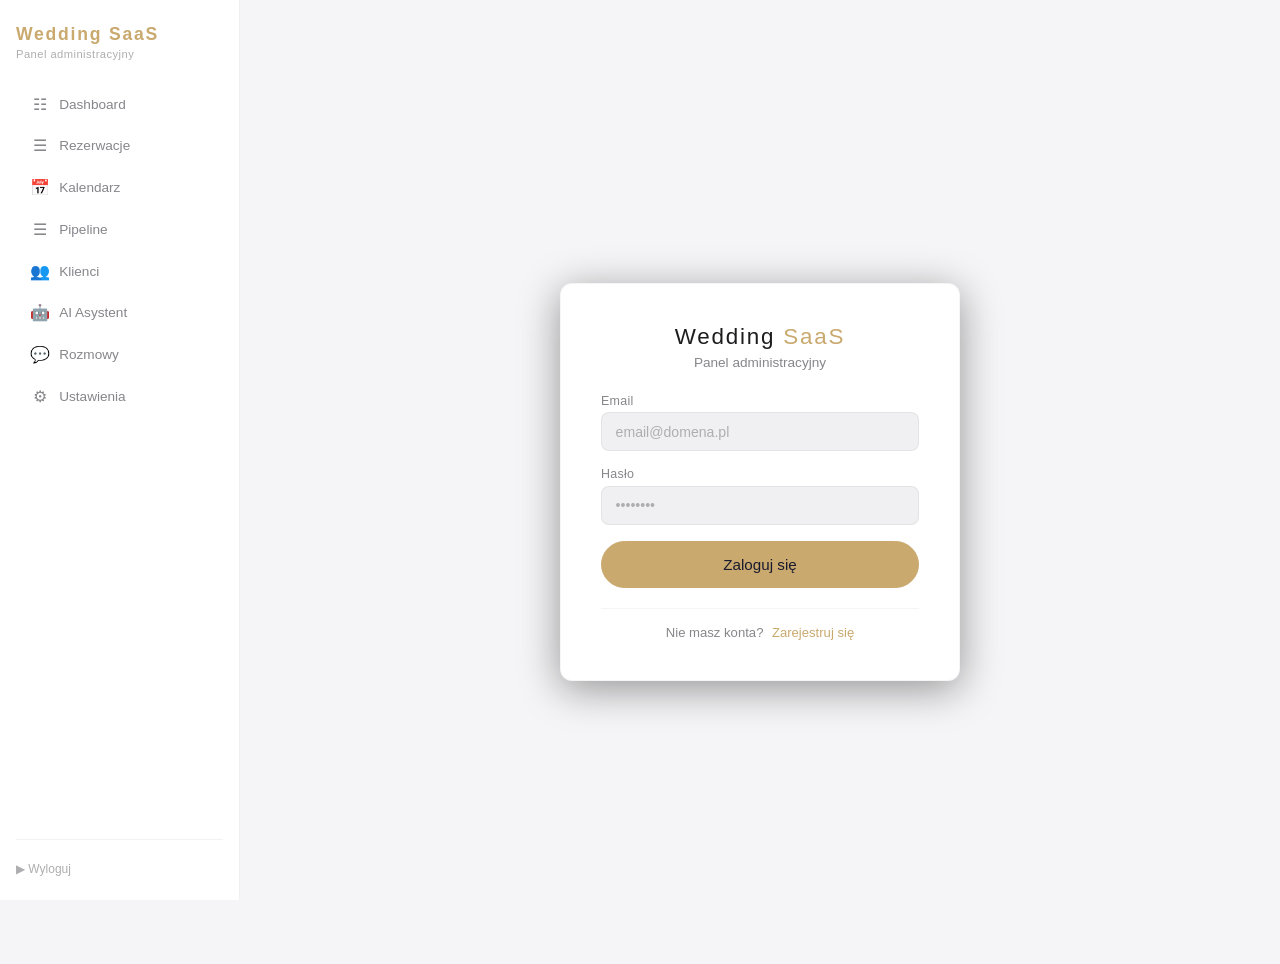
==== frontend/admin-spa/index.html @ 58c2225e "feat: PartyPilot — multi-tenant SaaS for wedding industry Complete platform on Scaleway Warsaw with " ====
<!DOCTYPE html>
<html lang="pl">
<head>
  <meta charset="UTF-8">
  <meta name="viewport" content="width=device-width, initial-scale=1.0">
  <title>Wedding SaaS — Panel</title>
  <link rel="icon" href="data:image/svg+xml,<svg xmlns='http://www.w3.org/2000/svg' viewBox='0 0 32 32'><text y='28' font-size='28'>💍</text></svg>">
  <link rel="stylesheet" href="css/style.css">
</head>
<body>
  <div id="root"></div>
  <script type="module" src="js/app.js"></script>
</body>
</html>
---- frontend/admin-spa/css/style.css ----
/* ── Wedding SaaS Admin SPA — Styles ────────────────────────── */
:root {
  --primary: #c9a96e;
  --primary-hover: #b8954a;
  --primary-soft: rgba(201, 169, 110, 0.15);

  --bg: #0f0f1a;
  --bg-sidebar: #1a1a2e;
  --bg-card: #16213e;
  --bg-input: rgba(0, 0, 0, 0.25);

  --text: #f0f0f0;
  --text-muted: #a0a0b0;
  --text-faint: #666;

  --danger: #e74c3c;
  --success: #2ecc71;
  --warning: #f39c12;
  --info: #3498db;
  --purple: #9b59b6;

  --radius: 8px;
  --radius-lg: 12px;
  --shadow: 0 4px 20px rgba(0, 0, 0, 0.3);

  --font: -apple-system, BlinkMacSystemFont, 'Segoe UI', Roboto, Oxygen, Ubuntu, Cantarell, 'Helvetica Neue', sans-serif;
}

/* Dark mode via prefers-color-scheme */
@media (prefers-color-scheme: light) {
  :root {
    --bg: #f5f5f7;
    --bg-sidebar: #ffffff;
    --bg-card: #ffffff;
    --bg-input: #f0f0f2;
    --text: #1d1d1f;
    --text-muted: #86868b;
    --text-faint: #aeaeb0;
    --shadow: 0 4px 20px rgba(0, 0, 0, 0.08);
  }
}

* { margin: 0; padding: 0; box-sizing: border-box; }

html, body { height: 100%; }

body {
  font-family: var(--font);
  background: var(--bg);
  color: var(--text);
  min-height: 100vh;
}

#root { display: flex; flex: 1; width: 100%; min-width: 0; }

a { color: var(--primary); text-decoration: none; }
a:hover { color: var(--primary-hover); }

/* ── Sidebar ──────────────────────────────────────────────── */
.sidebar {
  width: 240px;
  min-height: 100vh;
  background: var(--bg-sidebar);
  padding: 1.5rem 1rem;
  display: flex;
  flex-direction: column;
  position: fixed;
  left: 0;
  top: 0;
  z-index: 100;
  border-right: 1px solid rgba(128, 128, 128, 0.12);
  transition: transform 0.3s ease;
}

.sidebar-logo {
  font-size: 1.1rem;
  font-weight: 700;
  letter-spacing: 0.1em;
  color: var(--primary);
  margin-bottom: 0.2rem;
}

.sidebar-sub {
  font-size: 0.7rem;
  color: var(--text-faint);
  margin-bottom: 1.5rem;
  letter-spacing: 0.04em;
}

.sidebar-nav { flex: 1; display: flex; flex-direction: column; gap: 2px; }

.sidebar-nav a {
  display: flex;
  align-items: center;
  gap: 0.6rem;
  padding: 0.65rem 0.85rem;
  border-radius: var(--radius);
  color: var(--text-muted);
  font-size: 0.85rem;
  font-weight: 400;
  transition: all 0.15s;
}

.sidebar-nav a:hover,
.sidebar-nav a.active {
  background: var(--primary-soft);
  color: var(--primary);
}

.sidebar-nav a .nav-icon { width: 20px; text-align: center; font-size: 1rem; }

.sidebar-footer {
  padding-top: 1rem;
  border-top: 1px solid rgba(128, 128, 128, 0.1);
  font-size: 0.75rem;
  color: var(--text-faint);
}

.sidebar-footer .user-email {
  display: block;
  margin-bottom: 0.4rem;
  overflow: hidden;
  text-overflow: ellipsis;
  white-space: nowrap;
}

.sidebar-footer .logout-link {
  font-size: 0.75rem;
  cursor: pointer;
  color: var(--text-faint);
  background: none;
  border: none;
  font-family: var(--font);
  display: inline-flex;
  align-items: center;
  gap: 0.3rem;
  padding: 0;
}

.sidebar-footer .logout-link:hover { color: var(--danger); }

/* ── Hamburger ────────────────────────────────────────────── */
.hamburger {
  display: none;
  background: none;
  border: none;
  color: var(--text);
  font-size: 1.4rem;
  cursor: pointer;
  padding: 0.5rem;
  position: fixed;
  top: 0.75rem;
  left: 0.75rem;
  z-index: 200;
  line-height: 1;
}

/* ── Main Content ─────────────────────────────────────────── */
.main-content {
  margin-left: 240px;
  flex: 1;
  padding: 2rem;
  min-height: 100vh;
  max-width: calc(100% - 240px);
}

.page-header {
  display: flex;
  justify-content: space-between;
  align-items: center;
  margin-bottom: 1.5rem;
  flex-wrap: wrap;
  gap: 1rem;
}

.page-header h1 {
  font-size: 1.6rem;
  font-weight: 300;
  letter-spacing: 0.03em;
}

.page-header .subtitle {
  font-size: 0.8rem;
  color: var(--text-muted);
  margin-top: 0.2rem;
}

/* ── Cards ────────────────────────────────────────────────── */
.card {
  background: var(--bg-card);
  border-radius: var(--radius-lg);
  padding: 1.5rem;
  box-shadow: var(--shadow);
  border: 1px solid rgba(128, 128, 128, 0.08);
  margin-bottom: 1.5rem;
}

.card-header {
  font-size: 1rem;
  font-weight: 500;
  margin-bottom: 1rem;
  color: var(--text);
}

/* Stats grid */
.stats-grid {
  display: grid;
  grid-template-columns: repeat(auto-fit, minmax(180px, 1fr));
  gap: 1rem;
  margin-bottom: 1.5rem;
}

.stat-card {
  background: var(--bg-card);
  border-radius: var(--radius-lg);
  padding: 1.25rem;
  box-shadow: var(--shadow);
  border: 1px solid rgba(128, 128, 128, 0.08);
}

.stat-card .stat-label {
  font-size: 0.75rem;
  color: var(--text-muted);
  text-transform: uppercase;
  letter-spacing: 0.05em;
  margin-bottom: 0.4rem;
}

.stat-card .stat-value {
  font-size: 1.8rem;
  font-weight: 600;
  color: var(--text);
}

.stat-card .stat-icon {
  font-size: 1.5rem;
  margin-bottom: 0.5rem;
  display: block;
}

/* ── Buttons ──────────────────────────────────────────────── */
.btn {
  display: inline-flex;
  align-items: center;
  gap: 0.4rem;
  padding: 0.55rem 1.1rem;
  border-radius: 50px;
  border: 1px solid transparent;
  font-family: var(--font);
  font-size: 0.85rem;
  font-weight: 500;
  cursor: pointer;
  transition: all 0.15s ease;
  text-decoration: none;
  line-height: 1.4;
}

.btn-primary {
  background: var(--primary);
  color: #1a1a2e;
  border-color: var(--primary);
}

.btn-primary:hover { background: var(--primary-hover); box-shadow: 0 4px 12px rgba(201, 169, 110, 0.3); }

.btn-secondary {
  background: transparent;
  color: var(--text-muted);
  border-color: rgba(128, 128, 128, 0.2);
}

.btn-secondary:hover { background: rgba(128, 128, 128, 0.06); color: var(--text); }

.btn-danger {
  background: transparent;
  color: var(--danger);
  border-color: var(--danger);
}

.btn-danger:hover { background: rgba(231, 76, 60, 0.1); }

.btn-sm { padding: 0.35rem 0.75rem; font-size: 0.78rem; }
.btn-lg { padding: 0.75rem 1.8rem; font-size: 0.95rem; }
.btn:disabled { opacity: 0.4; cursor: not-allowed; }

/* ── Forms ────────────────────────────────────────────────── */
.form-group { margin-bottom: 1rem; }

.form-group label {
  display: block;
  font-size: 0.78rem;
  color: var(--text-muted);
  margin-bottom: 0.3rem;
  font-weight: 400;
  letter-spacing: 0.02em;
}

.form-control {
  width: 100%;
  padding: 0.65rem 0.85rem;
  background: var(--bg-input);
  border: 1px solid rgba(128, 128, 128, 0.12);
  border-radius: var(--radius);
  color: var(--text);
  font-family: var(--font);
  font-size: 0.88rem;
  transition: border-color 0.2s;
}

.form-control:focus {
  outline: none;
  border-color: var(--primary);
  box-shadow: 0 0 0 2px var(--primary-soft);
}

.form-control::placeholder { color: var(--text-faint); }

select.form-control { cursor: pointer; }
textarea.form-control { resize: vertical; min-height: 80px; }

.form-row {
  display: grid;
  grid-template-columns: 1fr 1fr;
  gap: 1rem;
}

.form-actions {
  display: flex;
  gap: 0.75rem;
  margin-top: 1.5rem;
  flex-wrap: wrap;
}

.checkbox-label {
  display: flex;
  align-items: center;
  gap: 0.5rem;
  cursor: pointer;
  font-size: 0.85rem;
  color: var(--text);
}

.checkbox-label input[type="checkbox"] { width: auto; }

/* ── Table ────────────────────────────────────────────────── */
.table-wrap { overflow-x: auto; }

table {
  width: 100%;
  border-collapse: collapse;
  font-size: 0.85rem;
}

thead th {
  text-align: left;
  padding: 0.65rem 0.75rem 0.65rem 0;
  color: var(--text-muted);
  font-weight: 400;
  font-size: 0.72rem;
  text-transform: uppercase;
  letter-spacing: 0.06em;
  border-bottom: 1px solid rgba(128, 128, 128, 0.08);
  white-space: nowrap;
}

tbody td {
  padding: 0.65rem 0.75rem 0.65rem 0;
  border-bottom: 1px solid rgba(128, 128, 128, 0.04);
  vertical-align: middle;
}

tbody tr { cursor: pointer; }
tbody tr:hover { background: rgba(128, 128, 128, 0.03); }

/* ── Status Badges ────────────────────────────────────────── */
.badge {
  display: inline-block;
  padding: 0.18rem 0.55rem;
  border-radius: 50px;
  font-size: 0.68rem;
  font-weight: 500;
  letter-spacing: 0.02em;
  text-transform: uppercase;
  white-space: nowrap;
}

.badge-inquiry { background: rgba(52, 152, 219, 0.15); color: #3498db; }
.badge-offer_sent { background: rgba(243, 156, 18, 0.15); color: #f39c12; }
.badge-deposit_paid { background: rgba(155, 89, 182, 0.15); color: #9b59b6; }
.badge-confirmed { background: rgba(46, 204, 113, 0.15); color: #2ecc71; }
.badge-cancelled { background: rgba(231, 76, 60, 0.15); color: #e74c3c; }
.badge-completed { background: rgba(128, 128, 128, 0.15); color: #a0a0b0; }

/* ── Deposit badge ────────────────────────────────────────── */
.deposit-paid { color: var(--success); font-weight: 500; }
.deposit-unpaid { color: var(--warning); font-weight: 500; }

/* ── Status Timeline ──────────────────────────────────────── */
.timeline { margin: 1rem 0; }

.timeline-item {
  display: flex;
  gap: 10px;
  padding: 0.45rem 0;
  border-left: 2px solid rgba(128, 128, 128, 0.1);
  padding-left: 14px;
  margin-left: 6px;
  position: relative;
}

.timeline-item::before {
  content: '';
  width: 8px;
  height: 8px;
  border-radius: 50%;
  background: var(--primary);
  position: absolute;
  left: -5px;
  top: 9px;
}

.timeline-item:last-child { border-left-color: transparent; }
.timeline-date { font-size: 0.72rem; color: var(--text-faint); min-width: 130px; }
.timeline-status { font-weight: 500; font-size: 0.82rem; }
.timeline-note { font-size: 0.78rem; color: var(--text-muted); }

/* ── Filters ──────────────────────────────────────────────── */
.filters {
  display: flex;
  gap: 0.5rem;
  margin-bottom: 1rem;
  flex-wrap: wrap;
  align-items: center;
}

.filter-group {
  display: flex;
  gap: 0.5rem;
  align-items: center;
  flex-wrap: wrap;
}

.filter-btn {
  padding: 0.35rem 0.85rem;
  border-radius: 50px;
  border: 1px solid rgba(128, 128, 128, 0.12);
  background: transparent;
  color: var(--text-muted);
  font-family: var(--font);
  font-size: 0.78rem;
  cursor: pointer;
  transition: all 0.15s;
}

.filter-btn:hover { border-color: var(--primary); color: var(--primary); }
.filter-btn.active { background: var(--primary-soft); border-color: var(--primary); color: var(--primary); font-weight: 500; }

.filter-input {
  padding: 0.35rem 0.7rem;
  border-radius: var(--radius);
  border: 1px solid rgba(128, 128, 128, 0.12);
  background: var(--bg-input);
  color: var(--text);
  font-family: var(--font);
  font-size: 0.78rem;
}

.filter-input:focus { outline: none; border-color: var(--primary); }

/* ── Login Page ───────────────────────────────────────────── */
.login-page {
  display: flex;
  align-items: center;
  justify-content: center;
  min-height: 100vh;
  width: 100%;
  padding: 2rem;
}

.login-card {
  background: var(--bg-card);
  border-radius: var(--radius-lg);
  padding: 2.5rem;
  max-width: 400px;
  width: 100%;
  border: 1px solid rgba(128, 128, 128, 0.08);
  box-shadow: 0 8px 40px rgba(0, 0, 0, 0.4);
}

.login-card h1 {
  font-size: 1.4rem;
  font-weight: 300;
  letter-spacing: 0.08em;
  margin-bottom: 0.3rem;
  text-align: center;
}

.login-card h1 .accent { color: var(--primary); font-weight: 500; }

.login-card .login-subtitle {
  text-align: center;
  color: var(--text-muted);
  font-size: 0.85rem;
  margin-bottom: 1.5rem;
}

.login-card .error-box {
  margin-bottom: 1rem;
}

.login-card .form-actions {
  margin-top: 0.5rem;
}

.login-card .form-actions .btn {
  width: 100%;
  justify-content: center;
}

/* ── Auth Toggle (login / register switch) ───────────────── */
.auth-toggle {
  text-align: center;
  margin-top: 1.25rem;
  padding-top: 1rem;
  border-top: 1px solid rgba(128, 128, 128, 0.08);
  font-size: 0.82rem;
  color: var(--text-muted);
}

.auth-toggle a {
  margin-left: 0.3rem;
  cursor: pointer;
}

/* ── Detail Grid ──────────────────────────────────────────── */
.detail-grid {
  display: grid;
  grid-template-columns: 1fr 1fr;
  gap: 1rem;
}

.detail-field { margin-bottom: 0.3rem; }
.detail-label { font-size: 0.68rem; color: var(--text-faint); text-transform: uppercase; letter-spacing: 0.04em; }
.detail-value { font-size: 0.88rem; color: var(--text); margin-top: 0.1rem; }

/* ── Action Bar ───────────────────────────────────────────── */
.action-bar {
  display: flex;
  gap: 0.5rem;
  margin: 1rem 0 1.5rem;
  flex-wrap: wrap;
  padding: 0.75rem 0;
  border-top: 1px solid rgba(128, 128, 128, 0.06);
  border-bottom: 1px solid rgba(128, 128, 128, 0.06);
}

/* ── Loading & Error & Success ────────────────────────────── */
.loading {
  text-align: center;
  padding: 3rem;
  color: var(--text-muted);
}

.loading .spinner {
  display: inline-block;
  width: 24px;
  height: 24px;
  border: 2px solid var(--primary-soft);
  border-top-color: var(--primary);
  border-radius: 50%;
  animation: spin 0.7s linear infinite;
  margin-bottom: 0.75rem;
}

@keyframes spin { to { transform: rotate(360deg); } }

.error-box {
  background: rgba(231, 76, 60, 0.1);
  border: 1px solid rgba(231, 76, 60, 0.25);
  border-radius: var(--radius);
  padding: 0.85rem 1rem;
  color: var(--danger);
  font-size: 0.82rem;
  margin: 0.75rem 0;
}

.success-box {
  background: rgba(46, 204, 113, 0.1);
  border: 1px solid rgba(46, 204, 113, 0.25);
  border-radius: var(--radius);
  padding: 0.85rem 1rem;
  color: var(--success);
  font-size: 0.82rem;
  margin: 0.75rem 0;
}

/* ── Modal ────────────────────────────────────────────────── */
.modal-overlay {
  position: fixed;
  top: 0; left: 0; right: 0; bottom: 0;
  background: rgba(0, 0, 0, 0.6);
  display: flex;
  align-items: center;
  justify-content: center;
  z-index: 1000;
  padding: 1rem;
}

.modal-content {
  background: var(--bg-card);
  border-radius: var(--radius-lg);
  padding: 2rem;
  max-width: 560px;
  width: 100%;
  max-height: 90vh;
  overflow-y: auto;
  border: 1px solid rgba(128, 128, 128, 0.08);
  box-shadow: 0 8px 40px rgba(0, 0, 0, 0.5);
}

.modal-content h2 {
  font-size: 1.2rem;
  font-weight: 500;
  margin-bottom: 1.25rem;
}

.modal-close {
  float: right;
  background: none;
  border: none;
  color: var(--text-faint);
  font-size: 1.4rem;
  cursor: pointer;
  line-height: 1;
  padding: 0 0.25rem;
}

.modal-close:hover { color: var(--text); }

/* ── Empty state ──────────────────────────────────────────── */
.empty-state {
  text-align: center;
  padding: 3rem 1rem;
  color: var(--text-muted);
}

.empty-state .empty-icon {
  font-size: 2.5rem;
  margin-bottom: 0.75rem;
  display: block;
  opacity: 0.4;
}

.empty-state p { margin-bottom: 1rem; }

/* ── Pagination ───────────────────────────────────────────── */
.pagination {
  display: flex;
  align-items: center;
  justify-content: center;
  gap: 0.4rem;
  padding: 1rem 0;
  font-size: 0.82rem;
  color: var(--text-muted);
}

.pagination .page-btn {
  min-width: 32px;
  height: 32px;
  border-radius: var(--radius);
  border: 1px solid rgba(128, 128, 128, 0.12);
  background: transparent;
  color: var(--text-muted);
  font-family: var(--font);
  font-size: 0.8rem;
  cursor: pointer;
  transition: all 0.15s;
  display: inline-flex;
  align-items: center;
  justify-content: center;
}

.pagination .page-btn:hover { border-color: var(--primary); color: var(--primary); }
.pagination .page-btn.active { background: var(--primary-soft); border-color: var(--primary); color: var(--primary); font-weight: 500; }
.pagination .page-btn:disabled { opacity: 0.3; cursor: default; }
.pagination .page-info { padding: 0 0.5rem; }

/* ── Calendar ──────────────────────────────────────────────── */
.calendar-nav {
  display: flex;
  align-items: center;
  gap: 0.5rem;
  margin-bottom: 1rem;
}

.calendar-title {
  font-size: 1.3rem;
  font-weight: 500;
  letter-spacing: 0.04em;
  flex: 1;
}

.cal-nav-btn {
  background: transparent;
  border: 1px solid rgba(128, 128, 128, 0.15);
  color: var(--text-muted);
  width: 36px;
  height: 36px;
  border-radius: var(--radius);
  cursor: pointer;
  font-size: 1rem;
  display: flex;
  align-items: center;
  justify-content: center;
  transition: all 0.15s;
  font-family: var(--font);
  line-height: 1;
}

.cal-nav-btn:hover {
  border-color: var(--primary);
  color: var(--primary);
}

.cal-today-btn {
  margin-left: 0.25rem;
}

.calendar-grid {
  display: grid;
  grid-template-columns: repeat(7, 1fr);
  background: var(--bg-card);
  border-radius: var(--radius-lg);
  border: 1px solid rgba(128, 128, 128, 0.06);
  overflow: hidden;
  margin-bottom: 1rem;
}

.calendar-cell {
  padding: 0.5rem;
  min-height: 80px;
  position: relative;
  cursor: pointer;
  transition: background 0.12s;
  border-bottom: 1px solid rgba(128, 128, 128, 0.04);
  border-right: 1px solid rgba(128, 128, 128, 0.04);
}

.calendar-cell:nth-child(7n) {
  border-right: none;
}

.calendar-cell:hover {
  background: var(--primary-soft);
}

.calendar-cell.selected {
  background: rgba(201, 169, 110, 0.2);
  box-shadow: inset 0 0 0 1px var(--primary);
}

.calendar-cell.other-month .cal-day-num {
  color: var(--text-faint);
  opacity: 0.45;
}

.calendar-cell.today .cal-day-num {
  background: var(--primary);
  color: #1a1a2e;
  width: 26px;
  height: 26px;
  border-radius: 50%;
  display: flex;
  align-items: center;
  justify-content: center;
  font-weight: 700;
  font-size: 0.82rem;
}

.calendar-cell.weekend {
  background: rgba(128, 128, 128, 0.03);
}

.calendar-header-cell {
  padding: 0.6rem 0.4rem;
  min-height: auto;
  text-align: center;
  font-size: 0.72rem;
  text-transform: uppercase;
  letter-spacing: 0.06em;
  color: var(--text-muted);
  font-weight: 500;
  cursor: default;
  background: rgba(128, 128, 128, 0.02);
}

.calendar-header-cell:hover {
  background: rgba(128, 128, 128, 0.02);
}

.cal-day-num {
  font-size: 0.85rem;
  color: var(--text);
  font-weight: 500;
  display: block;
  margin-bottom: 2px;
}

/* Event dots */
.calendar-event-dots {
  display: flex;
  align-items: center;
  gap: 3px;
  margin-top: 3px;
  flex-wrap: wrap;
}

.cal-dot {
  width: 7px;
  height: 7px;
  border-radius: 50%;
  display: inline-block;
  flex-shrink: 0;
}

.cal-dot-inquiry { background: #3498db; }
.cal-dot-offer_sent { background: #f39c12; }
.cal-dot-deposit_paid { background: #9b59b6; }
.cal-dot-confirmed { background: #2ecc71; }
.cal-dot-cancelled { background: #e74c3c; text-decoration: line-through; opacity: 0.5; }

.cal-dot.cancelled {
  position: relative;
}

.cal-dot.cancelled::after {
  content: '';
  position: absolute;
  left: -1px;
  right: -1px;
  top: 50%;
  height: 1px;
  background: #e74c3c;
  transform: translateY(-50%);
}

.cal-dot-more {
  font-size: 0.6rem;
  color: var(--text-faint);
  background: rgba(128, 128, 128, 0.08);
  border-radius: 4px;
  padding: 0 4px;
  line-height: 14px;
  font-weight: 500;
}

/* Day detail panel */
.calendar-day-panel {
  background: var(--bg-card);
  border-radius: var(--radius-lg);
  border: 1px solid rgba(128, 128, 128, 0.06);
  padding: 1.25rem;
  min-height: 80px;
}

.day-panel-placeholder {
  text-align: center;
  color: var(--text-faint);
  padding: 1.5rem;
  font-size: 0.85rem;
}

.day-panel-header {
  display: flex;
  align-items: center;
  justify-content: space-between;
  margin-bottom: 1rem;
}

.day-panel-title {
  font-size: 1rem;
  font-weight: 500;
  color: var(--primary);
  letter-spacing: 0.02em;
}

.day-panel-close {
  background: none;
  border: none;
  color: var(--text-faint);
  font-size: 1.3rem;
  cursor: pointer;
  line-height: 1;
  padding: 0 0.25rem;
}

.day-panel-close:hover {
  color: var(--text);
}

.day-panel-body {
  margin-bottom: 1rem;
}

.day-panel-empty {
  text-align: center;
  padding: 1rem;
  color: var(--text-faint);
  font-size: 0.85rem;
}

.day-event-item {
  display: flex;
  gap: 12px;
  padding: 0.65rem 0;
  border-bottom: 1px solid rgba(128, 128, 128, 0.04);
  cursor: pointer;
  transition: background 0.1s;
  align-items: flex-start;
}

.day-event-item:last-child {
  border-bottom: none;
}

.day-event-item:hover {
  background: rgba(128, 128, 128, 0.03);
  margin: 0 -0.5rem;
  padding: 0.65rem 0.5rem;
  border-radius: var(--radius);
}

.day-event-item.event-item-cancelled {
  opacity: 0.55;
  text-decoration: line-through;
}

.day-event-time {
  font-size: 0.78rem;
  color: var(--text-muted);
  min-width: 70px;
  white-space: nowrap;
  font-weight: 400;
  margin-top: 1px;
}

.day-event-info {
  flex: 1;
  min-width: 0;
}

.day-event-name {
  font-size: 0.88rem;
  color: var(--text);
  font-weight: 500;
}

.day-event-meta {
  font-size: 0.75rem;
  color: var(--text-muted);
  margin-top: 2px;
  display: flex;
  align-items: center;
  gap: 6px;
  flex-wrap: wrap;
}

.day-event-location {
  font-size: 0.72rem;
  color: var(--text-faint);
}

.day-event-package {
  font-size: 0.72rem;
  color: var(--text-faint);
  font-family: monospace;
}

.day-panel-actions {
  padding-top: 0.75rem;
  border-top: 1px solid rgba(128, 128, 128, 0.06);
}

/* Mobile list (shown on small screens inside panel) */
.mobile-list .mobile-date-group {
  margin-bottom: 0.75rem;
}

.mobile-list .mobile-date-header {
  font-size: 0.8rem;
  font-weight: 600;
  color: var(--primary);
  margin-bottom: 0.3rem;
  padding-bottom: 0.2rem;
  border-bottom: 1px solid rgba(128, 128, 128, 0.06);
}

.mobile-list .mobile-today .mobile-date-header {
  color: var(--primary);
}

/* ── Package list in settings ─────────────────────────────── */
.package-item {
  display: flex;
  justify-content: space-between;
  align-items: center;
  padding: 0.75rem 0;
  border-bottom: 1px solid rgba(128, 128, 128, 0.06);
  gap: 1rem;
  flex-wrap: wrap;
}

.package-item:last-child { border-bottom: none; }

.package-item .package-info { flex: 1; min-width: 0; }
.package-item .package-name { font-weight: 500; font-size: 0.9rem; }
.package-item .package-meta { font-size: 0.78rem; color: var(--text-muted); margin-top: 0.15rem; }
.package-item .package-actions { display: flex; gap: 0.4rem; }

/* ── Inline edit for notes ────────────────────────────────── */
.inline-edit-area {
  width: 100%;
  padding: 0.5rem;
  background: var(--bg-input);
  border: 1px solid rgba(128, 128, 128, 0.12);
  border-radius: var(--radius);
  color: var(--text);
  font-family: var(--font);
  font-size: 0.85rem;
  resize: vertical;
  min-height: 80px;
}

.inline-edit-area:focus { outline: none; border-color: var(--primary); }

/* ── Pipeline (Kanban) ──────────────────────────────────────── */
.pipeline-board {
  display: flex;
  gap: 1rem;
  overflow-x: auto;
  padding-bottom: 1rem;
  min-height: 60vh;
  align-items: flex-start;
}

.pipeline-column {
  min-width: 280px;
  max-width: 320px;
  flex: 1;
  background: var(--bg-card);
  border-radius: var(--radius-lg);
  border: 1px solid rgba(128, 128, 128, 0.08);
  box-shadow: var(--shadow);
  display: flex;
  flex-direction: column;
  transition: border-color 0.2s, box-shadow 0.2s;
}

.pipeline-column.drag-over {
  border-color: var(--primary);
  box-shadow: 0 0 0 2px var(--primary-soft);
}

.pipeline-column-header {
  display: flex;
  align-items: center;
  justify-content: space-between;
  padding: 0.85rem 1rem;
  border-bottom: 1px solid rgba(128, 128, 128, 0.06);
  flex-shrink: 0;
}

.pipeline-column-title {
  font-size: 0.85rem;
  font-weight: 600;
  color: var(--text);
  letter-spacing: 0.03em;
}

.pipeline-column-count {
  display: inline-flex;
  align-items: center;
  justify-content: center;
  min-width: 22px;
  height: 22px;
  padding: 0 6px;
  border-radius: 50px;
  background: rgba(128, 128, 128, 0.1);
  color: var(--text-muted);
  font-size: 0.7rem;
  font-weight: 600;
}

.pipeline-column-body {
  flex: 1;
  padding: 0.5rem;
  display: flex;
  flex-direction: column;
  gap: 0.5rem;
  min-height: 60px;
  transition: background 0.15s;
}

.pipeline-empty {
  text-align: center;
  padding: 1.5rem 0.5rem;
  color: var(--text-faint);
  font-size: 0.78rem;
}

.pipeline-card {
  background: var(--bg-input);
  border: 1px solid rgba(128, 128, 128, 0.06);
  border-radius: var(--radius);
  padding: 0.65rem;
  cursor: pointer;
  transition: all 0.15s ease;
  display: flex;
  gap: 0.5rem;
  position: relative;
}

.pipeline-card:hover {
  background: var(--primary-soft);
  border-color: var(--primary);
  transform: translateY(-1px);
  box-shadow: 0 2px 8px rgba(0, 0, 0, 0.15);
}

.pipeline-card.dragging {
  opacity: 0.5;
  transform: rotate(2deg);
}

.pipeline-card-drag {
  cursor: grab;
  color: var(--text-faint);
  font-size: 0.85rem;
  padding: 0 2px;
  display: flex;
  align-items: flex-start;
  user-select: none;
  flex-shrink: 0;
}

.pipeline-card-drag:active {
  cursor: grabbing;
}

.pipeline-card-body {
  flex: 1;
  min-width: 0;
}

.pipeline-card-name {
  font-size: 0.85rem;
  font-weight: 600;
  color: var(--text);
  margin-bottom: 2px;
  white-space: nowrap;
  overflow: hidden;
  text-overflow: ellipsis;
}

.pipeline-card-date {
  font-size: 0.72rem;
  color: var(--text-muted);
  margin-bottom: 4px;
}

.pipeline-card-meta {
  display: flex;
  align-items: center;
  gap: 6px;
  flex-wrap: wrap;
}

.pipeline-card-package {
  font-size: 0.68rem;
  color: var(--text-faint);
  background: rgba(128, 128, 128, 0.08);
  padding: 1px 6px;
  border-radius: 4px;
}

.pipeline-deposit {
  font-size: 0.75rem;
}

.pipeline-deposit-paid {
  color: var(--success);
}

.pipeline-deposit-unpaid {
  color: var(--warning);
}

.pipeline-card-location {
  font-size: 0.68rem;
  color: var(--text-faint);
  margin-top: 3px;
}

/* ── Clients View ──────────────────────────────────────────── */
.clients-search {
  display: flex;
  gap: 0.5rem;
  margin-bottom: 1rem;
  align-items: center;
}

.clients-search-input {
  flex: 1;
  max-width: 400px;
}

.clients-table th.sortable {
  cursor: pointer;
  user-select: none;
}

.clients-table th.sortable:hover {
  color: var(--primary);
}

.clients-mobile-list {
  display: none;
}

/* ── Contract Section ───────────────────────────────────────── */
.contract-section {
  margin-top: 1.5rem;
  padding: 1rem;
  background: rgba(201, 169, 110, 0.05);
  border: 1px solid rgba(201, 169, 110, 0.15);
  border-radius: var(--radius-lg);
}

.contract-section-title {
  font-size: 0.95rem;
  font-weight: 600;
  color: var(--primary);
  margin-bottom: 0.75rem;
  letter-spacing: 0.03em;
}

.contract-actions {
  display: flex;
  gap: 0.5rem;
  flex-wrap: wrap;
  align-items: center;
}

.contract-date {
  font-size: 0.72rem;
  color: var(--text-faint);
  margin-top: 0.5rem;
}

/* ── Toast Notification ─────────────────────────────────────── */
.toast {
  position: fixed;
  top: 1rem;
  right: 1rem;
  z-index: 9999;
  padding: 0.85rem 1.25rem;
  border-radius: var(--radius);
  font-size: 0.85rem;
  font-weight: 500;
  box-shadow: 0 4px 20px rgba(0, 0, 0, 0.3);
  max-width: 360px;
  transform: translateX(120%);
  transition: transform 0.3s ease;
  border: 1px solid transparent;
}

.toast-visible {
  transform: translateX(0);
}

.toast-success {
  background: rgba(46, 204, 113, 0.15);
  border-color: rgba(46, 204, 113, 0.3);
  color: var(--success);
}

.toast-error {
  background: rgba(231, 76, 60, 0.15);
  border-color: rgba(231, 76, 60, 0.3);
  color: var(--danger);
}

.toast-info {
  background: rgba(52, 152, 219, 0.15);
  border-color: rgba(52, 152, 219, 0.3);
  color: var(--info);
}

/* ── AI Config View ──────────────────────────────────────────── */
.ai-config-status {
  margin-bottom: 1rem;
  padding: 0.75rem 1rem;
  background: rgba(128, 128, 128, 0.04);
  border-radius: var(--radius);
  font-size: 0.88rem;
}

.ai-config-status-text strong {
  font-weight: 600;
}

.text-success { color: var(--success); }
.text-muted { color: var(--text-muted); }

/* Toggle switch */
.ai-toggle {
  position: relative;
  display: inline-block;
  width: 44px;
  height: 24px;
  flex-shrink: 0;
}

.ai-toggle input {
  opacity: 0;
  width: 0;
  height: 0;
}

.ai-toggle-slider {
  position: absolute;
  cursor: pointer;
  top: 0; left: 0; right: 0; bottom: 0;
  background: rgba(128, 128, 128, 0.25);
  border-radius: 24px;
  transition: background 0.2s;
}

.ai-toggle-slider::before {
  content: '';
  position: absolute;
  left: 3px;
  top: 3px;
  width: 18px;
  height: 18px;
  background: #fff;
  border-radius: 50%;
  transition: transform 0.2s;
}

.ai-toggle input:checked + .ai-toggle-slider {
  background: var(--success);
}

.ai-toggle input:checked + .ai-toggle-slider::before {
  transform: translateX(20px);
}

.ai-toggle-label {
  display: flex !important;
  align-items: center;
  gap: 0.75rem;
  font-size: 0.95rem !important;
  font-weight: 500 !important;
  color: var(--text) !important;
  padding: 0.5rem 0;
}

/* FAQ textarea */
.ai-faq-textarea {
  min-height: 200px;
  font-size: 0.85rem;
  line-height: 1.6;
}

.form-helper {
  font-size: 0.72rem;
  color: var(--text-faint);
  margin-top: 0.3rem;
  line-height: 1.4;
}

.char-counter {
  font-size: 0.7rem;
  color: var(--text-faint);
  text-align: right;
  margin-top: 0.25rem;
}

/* Prompt preview */
.prompt-preview {
  background: rgba(0, 0, 0, 0.15);
  border: 1px solid rgba(128, 128, 128, 0.08);
  border-radius: var(--radius);
  padding: 1rem;
}

.prompt-preview-status {
  font-size: 0.78rem;
  margin-bottom: 0.75rem;
  color: var(--text-muted);
}

.prompt-preview-text {
  font-family: 'SF Mono', 'Fira Code', 'Fira Mono', 'Roboto Mono', monospace;
  font-size: 0.78rem;
  line-height: 1.6;
  color: var(--text-muted);
  white-space: pre-wrap;
  word-break: break-word;
  background: transparent;
  border: none;
  padding: 0;
  margin: 0;
  overflow: auto;
}

/* ── Conversations List View ─────────────────────────────────── */
.conversations-tabs {
  display: flex;
  gap: 0.4rem;
  margin-bottom: 1rem;
  flex-wrap: wrap;
}

.conversations-table td:last-child {
  min-width: 140px;
}

/* Status badges for conversations */
.badge-active {
  background: rgba(46, 204, 113, 0.15);
  color: #2ecc71;
}

.badge-handoff {
  background: rgba(243, 156, 18, 0.15);
  color: #f39c12;
}

.badge-closed {
  background: rgba(128, 128, 128, 0.15);
  color: #a0a0b0;
}

/* Lead badge */
.lead-badge {
  display: inline-flex;
  align-items: center;
  gap: 0.25rem;
  font-size: 0.75rem;
  font-weight: 500;
  color: var(--success);
  white-space: nowrap;
}

.text-faint {
  color: var(--text-faint);
}

.header-actions {
  display: flex;
  gap: 0.5rem;
  align-items: center;
}

/* ── Conversation Detail View ────────────────────────────────── */
.conversation-detail-layout {
  display: grid;
  grid-template-columns: 1fr 300px;
  gap: 1.5rem;
  align-items: start;
}

/* Chat transcript */
.chat-transcript {
  background: var(--bg-card);
  border-radius: var(--radius-lg);
  border: 1px solid rgba(128, 128, 128, 0.08);
  padding: 1.25rem;
  max-height: 70vh;
  overflow-y: auto;
  display: flex;
  flex-direction: column;
  gap: 0.75rem;
}

.chat-message {
  display: flex;
  max-width: 80%;
}

.chat-message.user {
  align-self: flex-end;
  justify-content: flex-end;
}

.chat-message.assistant {
  align-self: flex-start;
  justify-content: flex-start;
}

.chat-bubble {
  padding: 0.65rem 1rem;
  border-radius: 18px;
  font-size: 0.88rem;
  line-height: 1.5;
  position: relative;
  word-break: break-word;
}

.chat-message.user .chat-bubble {
  background: var(--primary);
  color: #1a1a2e;
  border-bottom-right-radius: 4px;
}

.chat-message.assistant .chat-bubble {
  background: rgba(128, 128, 128, 0.1);
  color: var(--text);
  border-bottom-left-radius: 4px;
}

.chat-text {
  margin-bottom: 0.2rem;
}

.chat-time {
  font-size: 0.62rem;
  opacity: 0.6;
  text-align: right;
  margin-top: 0.15rem;
}

/* Conversation sidebar */
.conversation-sidebar {
  background: var(--bg-card);
  border-radius: var(--radius-lg);
  border: 1px solid rgba(128, 128, 128, 0.08);
  padding: 1.25rem;
}

.sidebar-section {
  margin-bottom: 1.25rem;
}

.sidebar-section h3 {
  font-size: 0.85rem;
  font-weight: 600;
  color: var(--text);
  margin-bottom: 0.75rem;
  padding-bottom: 0.4rem;
  border-bottom: 1px solid rgba(128, 128, 128, 0.06);
}

.sidebar-actions {
  display: flex;
  flex-direction: column;
  gap: 0.5rem;
  margin-top: 1rem;
  padding-top: 1rem;
  border-top: 1px solid rgba(128, 128, 128, 0.06);
}

.sidebar-actions .btn {
  width: 100%;
  justify-content: center;
}

/* Booking summary card */
.booking-summary-card {
  background: rgba(201, 169, 110, 0.05);
  border: 1px solid rgba(201, 169, 110, 0.15);
  border-radius: var(--radius);
  padding: 1rem;
  margin-bottom: 1rem;
}

.booking-summary-card h3 {
  font-size: 0.82rem;
  font-weight: 600;
  color: var(--primary);
  margin-bottom: 0.65rem;
}

/* ── Responsive for AI/conversations ──────────────────────────── */
@media (max-width: 768px) {
  .conversation-detail-layout {
    grid-template-columns: 1fr;
  }

  .chat-transcript {
    max-height: 50vh;
    order: 1;
  }

  .conversation-sidebar {
    order: 0;
  }

  .chat-message {
    max-width: 90%;
  }
}

/* ── Responsive ───────────────────────────────────────────── */
@media (max-width: 768px) {
  .hamburger { display: block; }

  .sidebar {
    transform: translateX(-100%);
  }

  .sidebar.open { transform: translateX(0); }

  .main-content {
    margin-left: 0;
    padding: 1rem;
    padding-top: 3.5rem;
    max-width: 100%;
  }

  .form-row { grid-template-columns: 1fr; }
  .detail-grid { grid-template-columns: 1fr; }

  .stats-grid {
    grid-template-columns: repeat(2, 1fr);
  }

  .action-bar { flex-direction: column; }
  .action-bar .btn { width: 100%; justify-content: center; }

  .page-header h1 { font-size: 1.3rem; }

  /* Calendar responsive */
  .calendar-cell {
    min-height: 60px;
    padding: 0.3rem;
  }

  .cal-day-num {
    font-size: 0.75rem;
  }

  .calendar-cell.today .cal-day-num {
    width: 22px;
    height: 22px;
    font-size: 0.7rem;
  }

  .calendar-header-cell {
    font-size: 0.6rem;
    padding: 0.4rem 0.2rem;
  }

  .cal-dot {
    width: 6px;
    height: 6px;
  }

  .cal-dot-more {
    font-size: 0.55rem;
    line-height: 12px;
  }

  .calendar-title {
    font-size: 1.1rem;
  }

  .day-event-time {
    min-width: 55px;
    font-size: 0.72rem;
  }

  .day-event-name {
    font-size: 0.82rem;
  }

  .calendar-day-panel {
    padding: 0.85rem;
    border-radius: var(--radius);
  }

  /* Pipeline responsive */
  .pipeline-board {
    flex-direction: column;
    overflow-x: visible;
    align-items: stretch;
  }

  .pipeline-column {
    min-width: 0;
    max-width: none;
  }

  .pipeline-card {
    padding: 0.5rem;
  }

  /* Clients responsive */
  .clients-table {
    display: none;
  }

  .clients-mobile-list {
    display: flex;
    flex-direction: column;
    gap: 0.5rem;
  }

  .clients-mobile-card {
    background: var(--bg-input);
    border: 1px solid rgba(128, 128, 128, 0.06);
    border-radius: var(--radius);
    padding: 0.75rem;
    cursor: pointer;
    transition: background 0.15s;
  }

  .clients-mobile-card:hover {
    background: var(--primary-soft);
  }

  .clients-mobile-name {
    font-size: 0.9rem;
    font-weight: 600;
    color: var(--text);
    margin-bottom: 2px;
  }

  .clients-mobile-detail {
    font-size: 0.78rem;
    color: var(--text-muted);
  }

  .clients-mobile-meta {
    display: flex;
    gap: 0.5rem;
    font-size: 0.7rem;
    color: var(--text-faint);
    margin-top: 4px;
    flex-wrap: wrap;
  }

  /* Contract responsive */
  .contract-actions {
    flex-direction: column;
    align-items: stretch;
  }

  .contract-actions .btn {
    justify-content: center;
  }

  /* Toast responsive */
  .toast {
    left: 1rem;
    right: 1rem;
    max-width: none;
    text-align: center;
  }
}

@media (max-width: 480px) {
  .stats-grid { grid-template-columns: 1fr; }
  .login-card { padding: 1.5rem; }
}
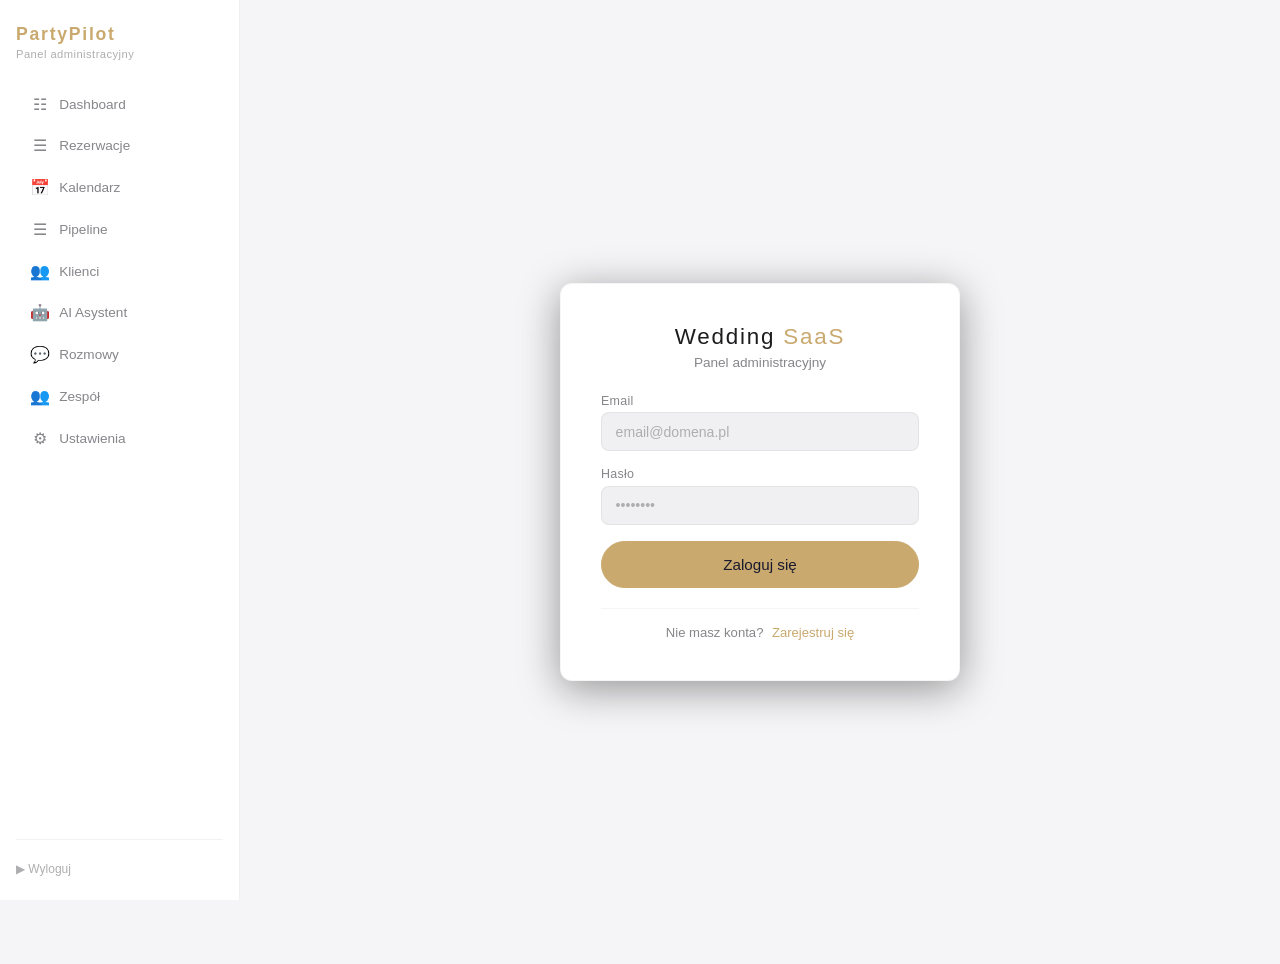
==== commit 5700c92d: "feat: rebrand to PartyPilot, fix contracts PDF, add team/files/users features, test suite - Rebrand " ====
--- a/frontend/admin-spa/index.html
+++ b/frontend/admin-spa/index.html
@@ -3,8 +3,8 @@
 <head>
   <meta charset="UTF-8">
   <meta name="viewport" content="width=device-width, initial-scale=1.0">
-  <title>Wedding SaaS — Panel</title>
-  <link rel="icon" href="data:image/svg+xml,<svg xmlns='http://www.w3.org/2000/svg' viewBox='0 0 32 32'><text y='28' font-size='28'>💍</text></svg>">
+  <title>PartyPilot — Panel</title>
+  <link rel="icon" href="data:image/svg+xml,<svg xmlns='http://www.w3.org/2000/svg' viewBox='0 0 32 32'><text y='28' font-size='28'>🎉</text></svg>">
   <link rel="stylesheet" href="css/style.css">
 </head>
 <body>
--- a/frontend/admin-spa/css/style.css
+++ b/frontend/admin-spa/css/style.css
@@ -1,4 +1,4 @@
-/* ── Wedding SaaS Admin SPA — Styles ────────────────────────── */
+/* ── PartyPilot Admin SPA — Styles ────────────────────────── */
 :root {
   --primary: #c9a96e;
   --primary-hover: #b8954a;
@@ -1603,6 +1603,115 @@
   }
 }
 
+/* ── Assignments Section ────────────────────────────────────── */
+.assignments-section .assignment-row {
+  display: flex;
+  justify-content: space-between;
+  align-items: center;
+  padding: 0.65rem 0;
+  border-bottom: 1px solid rgba(128, 128, 128, 0.06);
+  gap: 1rem;
+  flex-wrap: wrap;
+}
+
+.assignments-section .assignment-row:last-child {
+  border-bottom: none;
+}
+
+.assignments-section .assignment-info {
+  display: flex;
+  align-items: center;
+  gap: 0.6rem;
+  flex-wrap: wrap;
+  flex: 1;
+  min-width: 0;
+}
+
+.assignments-section .assignment-name {
+  font-weight: 600;
+  font-size: 0.88rem;
+  color: var(--text);
+}
+
+.assignments-section .assignment-email {
+  font-size: 0.75rem;
+  color: var(--text-muted);
+}
+
+.assignments-section .assignment-location,
+.assignments-section .assignment-coords {
+  font-size: 0.75rem;
+  color: var(--text-faint);
+}
+
+.assignments-section .assignment-actions {
+  display: flex;
+  align-items: center;
+  gap: 0.5rem;
+  flex-shrink: 0;
+}
+
+.assignments-section .assignment-checkin {
+  white-space: nowrap;
+}
+
+.badge-role {
+  background: rgba(155, 89, 182, 0.15);
+  color: #9b59b6;
+}
+
+/* ── Files Section ──────────────────────────────────────────── */
+.files-section .files-table {
+  font-size: 0.85rem;
+}
+
+.files-section .files-table td {
+  padding: 0.5rem 0.75rem 0.5rem 0;
+}
+
+.files-section .files-table .file-icon {
+  margin-right: 0.35rem;
+  font-size: 1rem;
+}
+
+.files-section .files-actions {
+  white-space: nowrap;
+  text-align: right;
+}
+
+.badge-file-category {
+  background: rgba(52, 152, 219, 0.15);
+  color: #3498db;
+}
+
+/* ── File Upload Form ───────────────────────────────────────── */
+.file-upload-form {
+  display: flex;
+  flex-direction: column;
+  gap: 0.25rem;
+}
+
+.file-upload-form .form-row {
+  margin-bottom: 0;
+}
+
+/* ── Team Table ─────────────────────────────────────────────── */
+.team-table td {
+  vertical-align: middle;
+}
+
+.team-table .team-location-cell {
+  font-size: 0.85rem;
+  color: var(--text);
+  white-space: normal;
+  word-break: break-word;
+}
+
+.team-table .team-actions-cell {
+  white-space: nowrap;
+  text-align: right;
+}
+
 /* ── Responsive ───────────────────────────────────────────── */
 @media (max-width: 768px) {
   .hamburger { display: block; }
